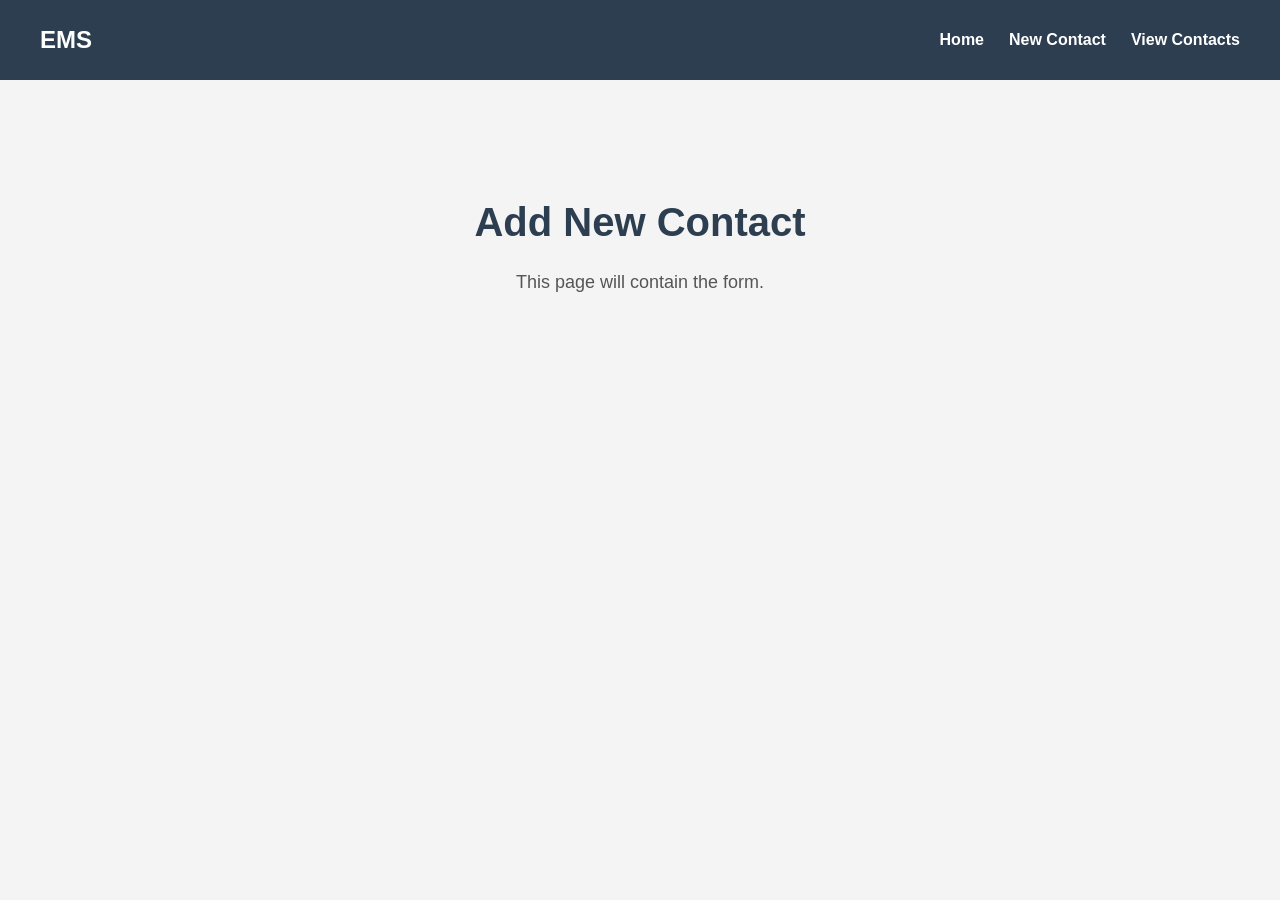
==== new-contact.html @ 52d87f4e "Step 4: Added navigation bar to all pages" ====
<!DOCTYPE html>
<html lang="en">
<head>
    <meta charset="UTF-8">
    <meta name="viewport" content="width=device-width, initial-scale=1.0">
    <title>New Contact</title>
    <link rel="stylesheet" href="styles.css">
</head>
<body>

 
    <nav>
        <h2 class="logo">EMS</h2>
        <ul>
            <li><a href="index.html">Home</a></li>
            <li><a href="new-contact.html">New Contact</a></li>
            <li><a href="view-contacts.html">View Contacts</a></li>
        </ul>
    </nav>

    <div class="container">
        <h1>Add New Contact</h1>
        <p>This page will contain the form.</p>
    </div>

</body>
</html>
---- styles.css ----
body {
    margin: 0;
    font-family: Arial, sans-serif;
    background-color: #f4f4f4;
}


nav {
    background-color: #2c3e50;
    color: white;
    padding: 15px 40px;
    display: flex;
    justify-content: space-between;
    align-items: center;
}

.logo {
    margin: 0;
}

nav ul {
    list-style: none;
    display: flex;
    gap: 25px;
}

nav ul li a {
    color: white;
    text-decoration: none;
    font-weight: bold;
}

nav ul li a:hover {
    color: #3498db;
}

/* Home Content */
.container {
    text-align: center;
    margin-top: 120px;
}

.container h1 {
    font-size: 40px;
    color: #2c3e50;
}

.container p {
    font-size: 18px;
    color: #555;
}
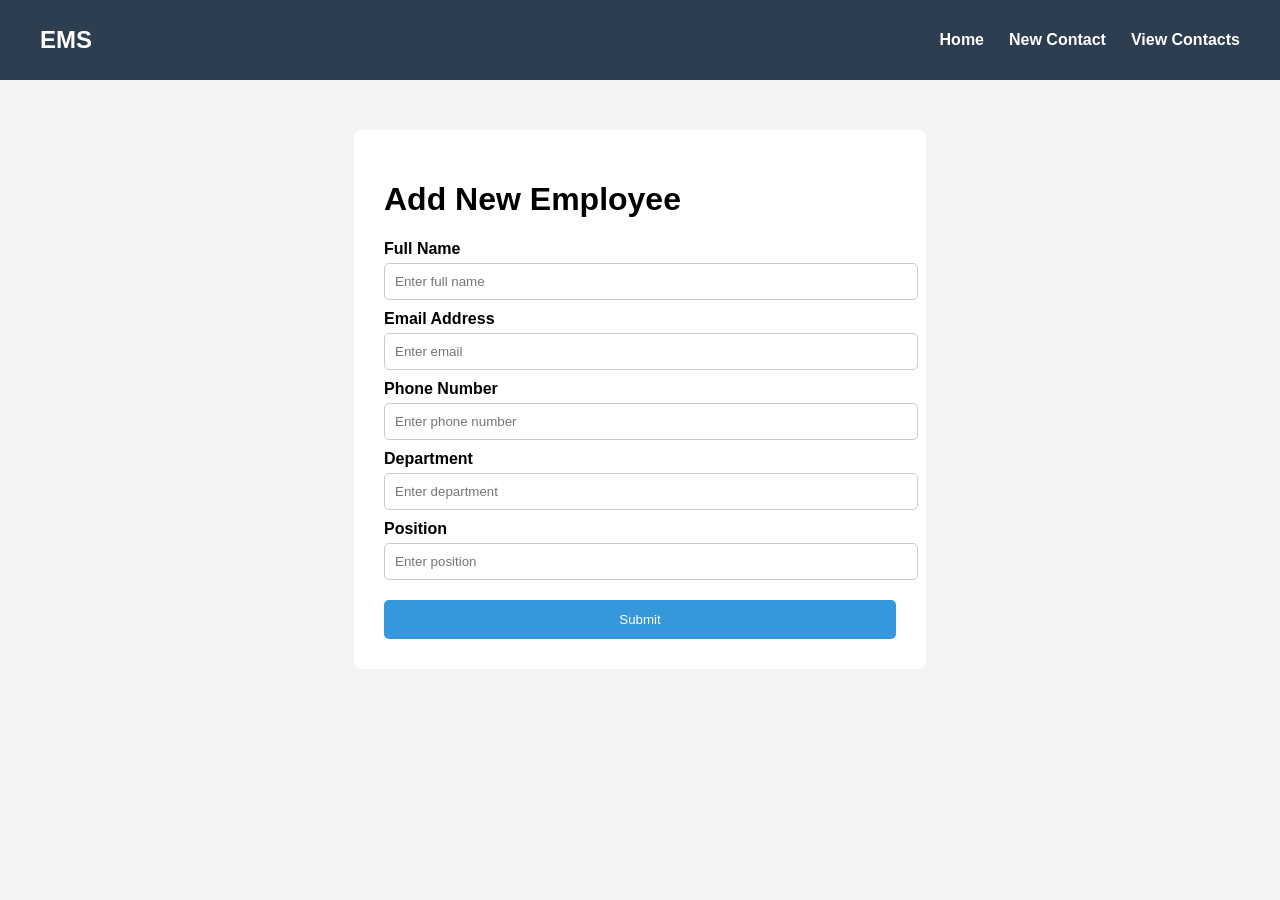
==== commit bf380ea9: "Step 5: Created and styled new contact form" ====
--- a/new-contact.html
+++ b/new-contact.html
@@ -8,7 +8,7 @@
 </head>
 <body>
 
- 
+    
     <nav>
         <h2 class="logo">EMS</h2>
         <ul>
@@ -18,9 +18,28 @@
         </ul>
     </nav>
 
-    <div class="container">
-        <h1>Add New Contact</h1>
-        <p>This page will contain the form.</p>
+  
+    <div class="form-container">
+        <h1>Add New Employee</h1>
+
+        <form>
+            <label>Full Name</label>
+            <input type="text" placeholder="Enter full name" required>
+
+            <label>Email Address</label>
+            <input type="email" placeholder="Enter email" required>
+
+            <label>Phone Number</label>
+            <input type="text" placeholder="Enter phone number" required>
+
+            <label>Department</label>
+            <input type="text" placeholder="Enter department">
+
+            <label>Position</label>
+            <input type="text" placeholder="Enter position">
+
+            <button type="submit">Submit</button>
+        </form>
     </div>
 
 </body>
--- a/styles.css
+++ b/styles.css
@@ -49,4 +49,44 @@
 .container p {
     font-size: 18px;
     color: #555;
+}
+
+.form-container {
+    width: 40%;
+    margin: 50px auto;
+    background: white;
+    padding: 30px;
+    border-radius: 8px;
+}
+
+/* Labels */
+form label {
+    display: block;
+    margin-top: 10px;
+    font-weight: bold;
+}
+
+/* Inputs */
+form input {
+    width: 100%;
+    padding: 10px;
+    margin-top: 5px;
+    border: 1px solid #ccc;
+    border-radius: 5px;
+}
+
+/* Button */
+form button {
+    margin-top: 20px;
+    width: 100%;
+    padding: 12px;
+    background: #3498db;
+    color: white;
+    border: none;
+    border-radius: 5px;
+    cursor: pointer;
+}
+
+form button:hover {
+    background: #2980b9;
 }
